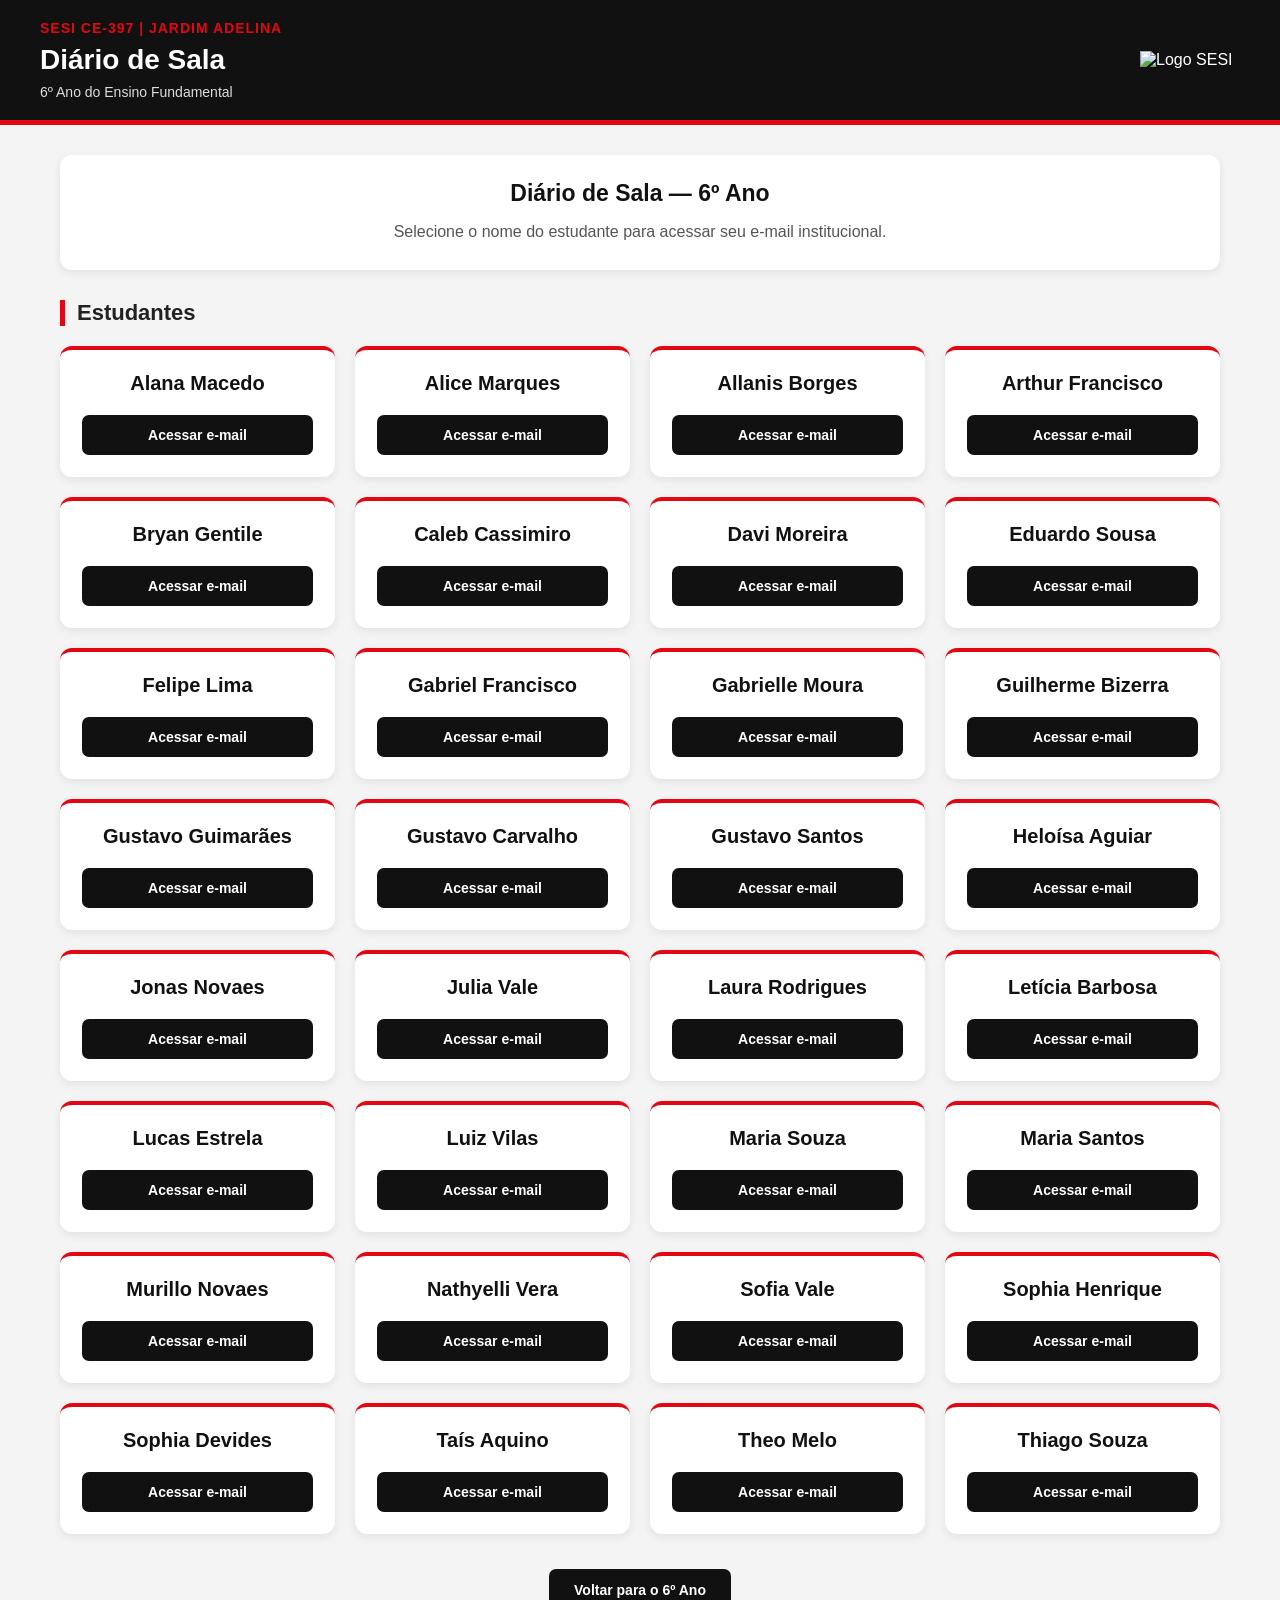
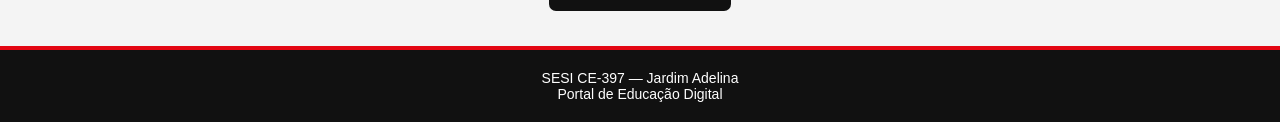
==== diario-6ano-ef.html @ 81fa0b62 "Add files via upload" ====
<!DOCTYPE html>
<html lang="pt-BR">
<head>
    <meta charset="UTF-8">
    <meta name="viewport" content="width=device-width, initial-scale=1.0">
    <title>Diário de Sala - 6º Ano EF | SESI CE-397</title>
    <link rel="stylesheet" href="style.css">
</head>

<body>

    <!-- CABEÇALHO -->
    <header class="header">
        <div class="header-content">

            <div class="identidade">
                <span class="nome-professora">
                    SESI CE-397 | JARDIM ADELINA
                </span>

                <h1>Diário de Sala</h1>

                <p class="escola">6º Ano do Ensino Fundamental</p>
            </div>

            <img
                src="imagens/logo-sesi_vermelho.jpg"
                alt="Logo SESI"
                class="logo-sesi"
            >

        </div>
    </header>


    <!-- CONTEÚDO PRINCIPAL -->
    <main class="container">

        <section class="mensagem">
            <h2>Diário de Sala — 6º Ano</h2>

            <p>
                Selecione o nome do estudante para acessar seu e-mail
                institucional.
            </p>
        </section>


        <!-- LISTA DE ESTUDANTES -->
        <section class="acessos">

            <h2>Estudantes</h2>

            <div class="cards-disciplinas">

                <div class="card-disciplina">
                    <h3>Alana Macedo</h3>
                    <a class="botao" href="https://outlook.office.com/mail/"
                       target="_blank">Acessar e-mail</a>
                </div>

                <div class="card-disciplina">
                    <h3>Alice Marques</h3>
                    <a class="botao" href="https://outlook.office.com/mail/"
                       target="_blank">Acessar e-mail</a>
                </div>

                <div class="card-disciplina">
                    <h3>Allanis Borges</h3>
                    <a class="botao" href="https://outlook.office.com/mail/"
                       target="_blank">Acessar e-mail</a>
                </div>

                <div class="card-disciplina">
                    <h3>Arthur Francisco</h3>
                    <a class="botao" href="https://outlook.office.com/mail/"
                       target="_blank">Acessar e-mail</a>
                </div>

                <div class="card-disciplina">
                    <h3>Bryan Gentile</h3>
                    <a class="botao" href="https://outlook.office.com/mail/"
                       target="_blank">Acessar e-mail</a>
                </div>

                <div class="card-disciplina">
                    <h3>Caleb Cassimiro</h3>
                    <a class="botao" href="https://outlook.office.com/mail/"
                       target="_blank">Acessar e-mail</a>
                </div>

                <div class="card-disciplina">
                    <h3>Davi Moreira</h3>
                    <a class="botao" href="https://outlook.office.com/mail/"
                       target="_blank">Acessar e-mail</a>
                </div>

                <div class="card-disciplina">
                    <h3>Eduardo Sousa</h3>
                    <a class="botao" href="https://outlook.office.com/mail/"
                       target="_blank">Acessar e-mail</a>
                </div>

                <div class="card-disciplina">
                    <h3>Felipe Lima</h3>
                    <a class="botao" href="https://outlook.office.com/mail/"
                       target="_blank">Acessar e-mail</a>
                </div>

                <div class="card-disciplina">
                    <h3>Gabriel Francisco</h3>
                    <a class="botao" href="https://outlook.office.com/mail/"
                       target="_blank">Acessar e-mail</a>
                </div>

                <div class="card-disciplina">
                    <h3>Gabrielle Moura</h3>
                    <a class="botao" href="https://outlook.office.com/mail/"
                       target="_blank">Acessar e-mail</a>
                </div>

                <div class="card-disciplina">
                    <h3>Guilherme Bizerra</h3>
                    <a class="botao" href="https://outlook.office.com/mail/"
                       target="_blank">Acessar e-mail</a>
                </div>

                <div class="card-disciplina">
                    <h3>Gustavo Guimarães</h3>
                    <a class="botao" href="https://outlook.office.com/mail/"
                       target="_blank">Acessar e-mail</a>
                </div>

                <div class="card-disciplina">
                    <h3>Gustavo Carvalho</h3>
                    <a class="botao" href="https://outlook.office.com/mail/"
                       target="_blank">Acessar e-mail</a>
                </div>

                <div class="card-disciplina">
                    <h3>Gustavo Santos</h3>
                    <a class="botao" href="https://outlook.office.com/mail/"
                       target="_blank">Acessar e-mail</a>
                </div>

                <div class="card-disciplina">
                    <h3>Heloísa Aguiar</h3>
                    <a class="botao" href="https://outlook.office.com/mail/"
                       target="_blank">Acessar e-mail</a>
                </div>

                <div class="card-disciplina">
                    <h3>Jonas Novaes</h3>
                    <a class="botao" href="https://outlook.office.com/mail/"
                       target="_blank">Acessar e-mail</a>
                </div>

                <div class="card-disciplina">
                    <h3>Julia Vale</h3>
                    <a class="botao" href="https://outlook.office.com/mail/"
                       target="_blank">Acessar e-mail</a>
                </div>

                <div class="card-disciplina">
                    <h3>Laura Rodrigues</h3>
                    <a class="botao" href="https://outlook.office.com/mail/"
                       target="_blank">Acessar e-mail</a>
                </div>

                <div class="card-disciplina">
                    <h3>Letícia Barbosa</h3>
                    <a class="botao" href="https://outlook.office.com/mail/"
                       target="_blank">Acessar e-mail</a>
                </div>

                <div class="card-disciplina">
                    <h3>Lucas Estrela</h3>
                    <a class="botao" href="https://outlook.office.com/mail/"
                       target="_blank">Acessar e-mail</a>
                </div>

                <div class="card-disciplina">
                    <h3>Luiz Vilas</h3>
                    <a class="botao" href="https://outlook.office.com/mail/"
                       target="_blank">Acessar e-mail</a>
                </div>

                <div class="card-disciplina">
                    <h3>Maria Souza</h3>
                    <a class="botao" href="https://outlook.office.com/mail/"
                       target="_blank">Acessar e-mail</a>
                </div>

                <div class="card-disciplina">
                    <h3>Maria Santos</h3>
                    <a class="botao" href="https://outlook.office.com/mail/"
                       target="_blank">Acessar e-mail</a>
                </div>

                <div class="card-disciplina">
                    <h3>Murillo Novaes</h3>
                    <a class="botao" href="https://outlook.office.com/mail/"
                       target="_blank">Acessar e-mail</a>
                </div>

                <div class="card-disciplina">
                    <h3>Nathyelli Vera</h3>
                    <a class="botao" href="https://outlook.office.com/mail/"
                       target="_blank">Acessar e-mail</a>
                </div>

                <div class="card-disciplina">
                    <h3>Sofia Vale</h3>
                    <a class="botao" href="https://outlook.office.com/mail/"
                       target="_blank">Acessar e-mail</a>
                </div>

                <div class="card-disciplina">
                    <h3>Sophia Henrique</h3>
                    <a class="botao" href="https://outlook.office.com/mail/"
                       target="_blank">Acessar e-mail</a>
                </div>

                <div class="card-disciplina">
                    <h3>Sophia Devides</h3>
                    <a class="botao" href="https://outlook.office.com/mail/"
                       target="_blank">Acessar e-mail</a>
                </div>

                <div class="card-disciplina">
                    <h3>Taís Aquino</h3>
                    <a class="botao" href="https://outlook.office.com/mail/"
                       target="_blank">Acessar e-mail</a>
                </div>

                <div class="card-disciplina">
                    <h3>Theo Melo</h3>
                    <a class="botao" href="https://outlook.office.com/mail/"
                       target="_blank">Acessar e-mail</a>
                </div>

                <div class="card-disciplina">
                    <h3>Thiago Souza</h3>
                    <a class="botao" href="https://outlook.office.com/mail/"
                       target="_blank">Acessar e-mail</a>
                </div>

            </div>
        </section>


        <!-- VOLTAR -->
        <div class="voltar">
            <a href="6ano.html" class="botao">
                Voltar para o 6º Ano
            </a>
        </div>

    </main>


    <!-- RODAPÉ -->
    <footer class="footer">
        <p>SESI CE-397 — Jardim Adelina</p>
        <p>Portal de Educação Digital</p>
    </footer>

</body>
</html>
---- style.css ----
/* ==============================
   CONFIGURAÇÕES GERAIS
============================== */

* {
    margin: 0;
    padding: 0;
    box-sizing: border-box;
}

body {
    font-family: Arial, Helvetica, sans-serif;
    background: #f4f4f4;
    color: #222;
}


/* ==============================
   CABEÇALHO
============================== */

.header {
    background: #111;
    color: #fff;
    border-bottom: 5px solid #e30613;
    padding: 20px;
}

.header-content {
    max-width: 1200px;
    margin: auto;
    display: flex;
    align-items: center;
    justify-content: space-between;
    gap: 20px;
}

.identidade {
    display: flex;
    flex-direction: column;
    gap: 8px;
}

.nome-professora {
    color: #e30613;
    font-size: 14px;
    font-weight: bold;
    letter-spacing: 1px;
}

.identidade h1 {
    font-size: 28px;
    font-weight: bold;
}

.escola {
    font-size: 14px;
    color: #ddd;
}

.logo-sesi {
    width: 100px;
    height: auto;
    object-fit: contain;
}


/* ==============================
   CONTEÚDO PRINCIPAL
============================== */

.container {
    max-width: 1200px;
    margin: 30px auto;
    padding: 0 20px;
}


/* ==============================
   MENSAGEM
============================== */

.mensagem {
    background: #fff;
    padding: 25px;
    margin-bottom: 30px;
    border-radius: 12px;
    box-shadow: 0 3px 10px rgba(0, 0, 0, 0.08);
    text-align: center;
}

.mensagem h2 {
    margin-bottom: 12px;
    color: #111;
    font-size: 23px;
}

.mensagem p {
    font-size: 16px;
    line-height: 1.6;
    color: #555;
}


/* ==============================
   SEÇÕES DE ACESSO
============================== */

.acessos {
    margin-bottom: 35px;
}

.acessos > h2 {
    font-size: 22px;
    margin-bottom: 20px;
    padding-left: 12px;
    border-left: 5px solid #e30613;
}


/* ==============================
   CARDS DAS DISCIPLINAS
============================== */

.cards-disciplinas {
    display: grid;
    grid-template-columns: repeat(4, 1fr);
    gap: 20px;
}

.card-disciplina {
    background: #fff;
    border-radius: 12px;
    padding: 22px;
    box-shadow: 0 3px 10px rgba(0, 0, 0, 0.08);
    display: flex;
    flex-direction: column;
    gap: 12px;
    border-top: 4px solid #e30613;
    transition: transform 0.2s ease, box-shadow 0.2s ease;
}

.card-disciplina:hover {
    transform: translateY(-4px);
    box-shadow: 0 6px 16px rgba(0, 0, 0, 0.14);
}

.card-disciplina h3 {
    font-size: 20px;
    color: #111;
    text-align: center;
    margin-bottom: 8px;
}


/* ==============================
   BOTÕES
============================== */

.botao {
    display: block;
    background: #111;
    color: #fff;
    text-decoration: none;
    padding: 12px 15px;
    border-radius: 7px;
    text-align: center;
    font-size: 14px;
    font-weight: bold;
    transition: background 0.2s ease, transform 0.2s ease;
}

.botao:hover {
    background: #e30613;
    transform: scale(1.02);
}


/* ==============================
   CARD DO DIÁRIO
============================== */

.card-diario {
    max-width: 350px;
    width: 100%;
    text-align: center;
}

.card-diario p {
    color: #555;
    font-size: 14px;
    line-height: 1.5;
}


/* ==============================
   BOTÃO VOLTAR
============================== */

.voltar {
    text-align: center;
    margin: 35px 0;
}

.voltar .botao {
    display: inline-block;
    padding: 13px 25px;
}


/* ==============================
   RODAPÉ
============================== */

.footer {
    background: #111;
    color: #fff;
    text-align: center;
    padding: 20px;
    border-top: 4px solid #e30613;
    font-size: 14px;
}


/* ==============================
   TABLETS
============================== */

@media (max-width: 900px) {
    .cards-disciplinas {
        grid-template-columns: repeat(2, 1fr);
    }

    .identidade h1 {
        font-size: 24px;
    }
}


/* ==============================
   CELULARES
============================== */

@media (max-width: 600px) {
    .header-content {
        flex-direction: column-reverse;
        text-align: center;
    }

    .logo-sesi {
        width: 80px;
    }

    .identidade h1 {
        font-size: 21px;
    }

    .container {
        margin: 20px auto;
        padding: 0 15px;
    }

    .cards-disciplinas {
        grid-template-columns: 1fr;
    }

    .card-diario {
        max-width: 100%;
    }

    .mensagem {
        padding: 20px 15px;
    }

    .mensagem h2 {
        font-size: 20px;
    }

    .acessos > h2 {
        font-size: 19px;
    }
}
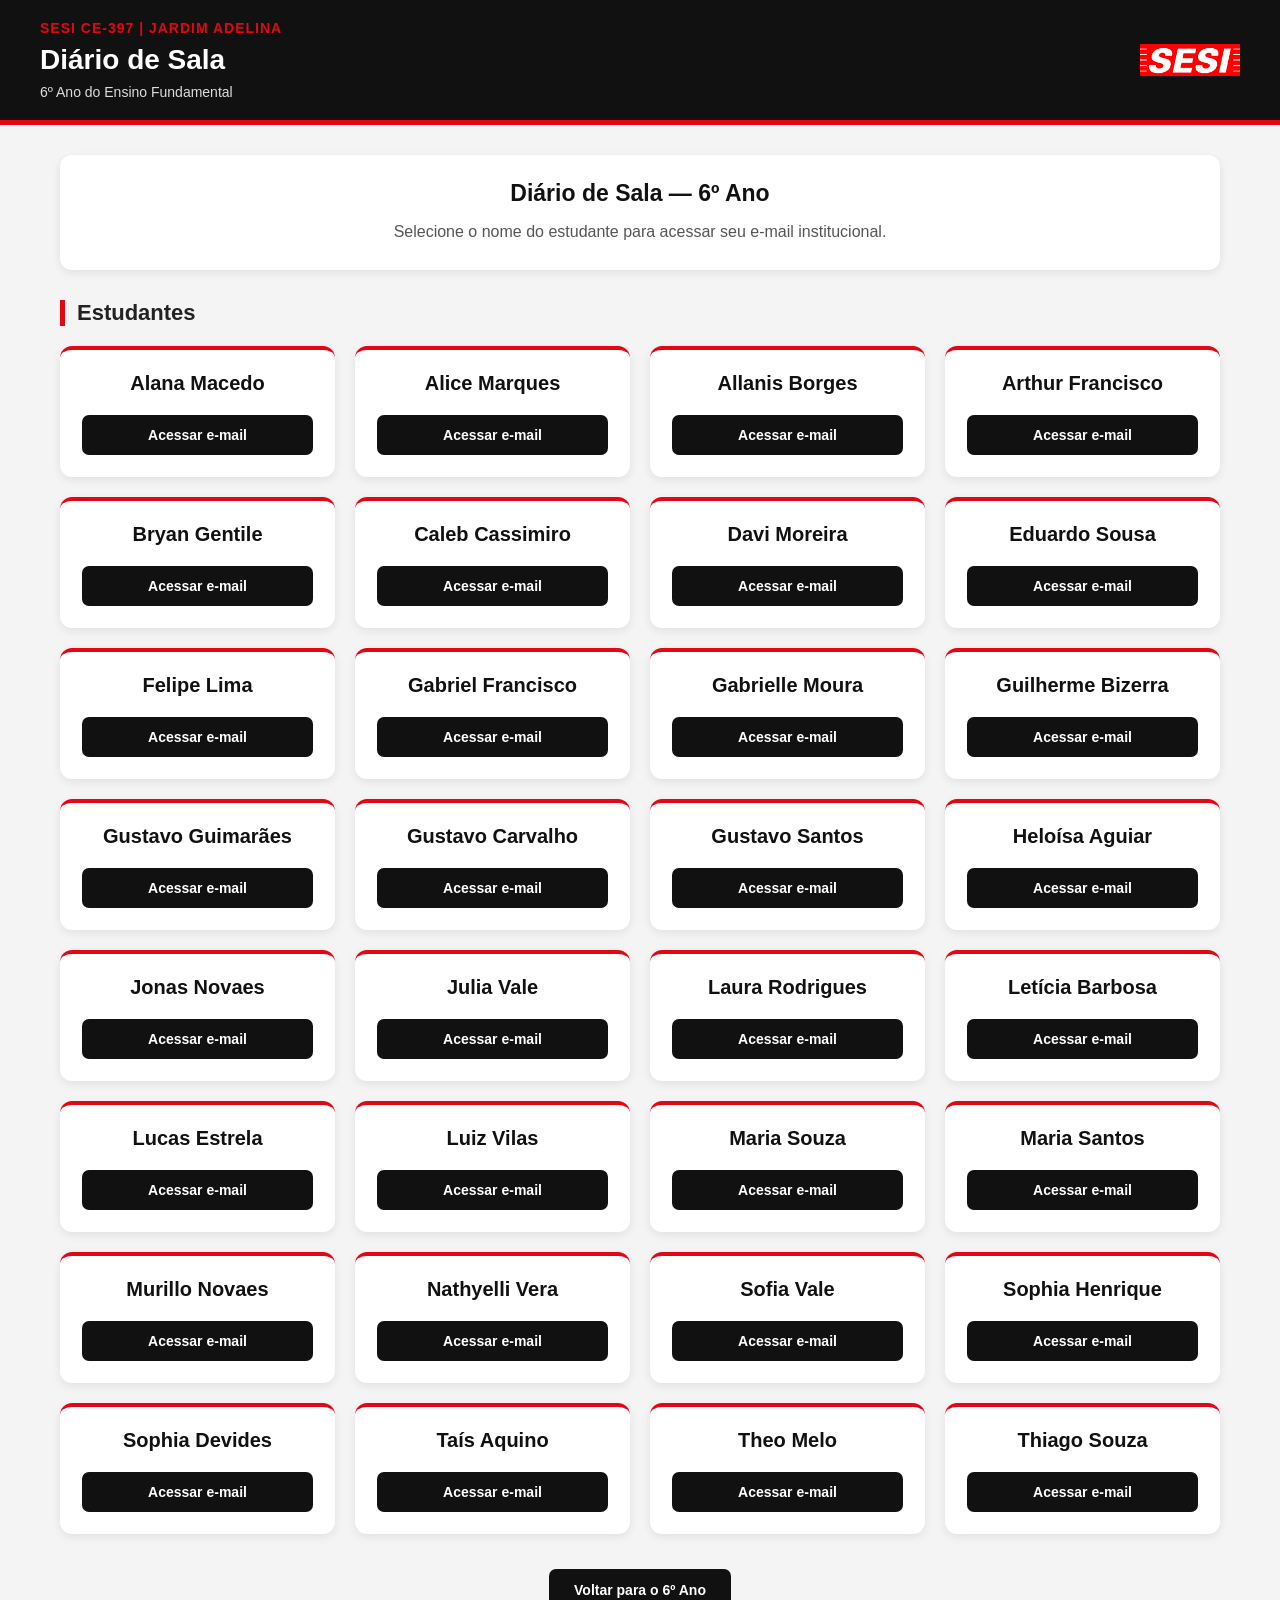
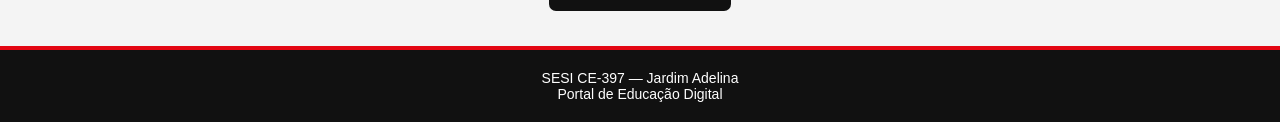
==== commit 75edf95f: "Update diario-6ano-ef.html" ====
--- a/diario-6ano-ef.html
+++ b/diario-6ano-ef.html
@@ -25,7 +25,7 @@
             </div>
 
             <img
-                src="imagens/logo-sesi_vermelho.jpg"
+                src="logo-sesi_vermelho.jpg"
                 alt="Logo SESI"
                 class="logo-sesi"
             >
